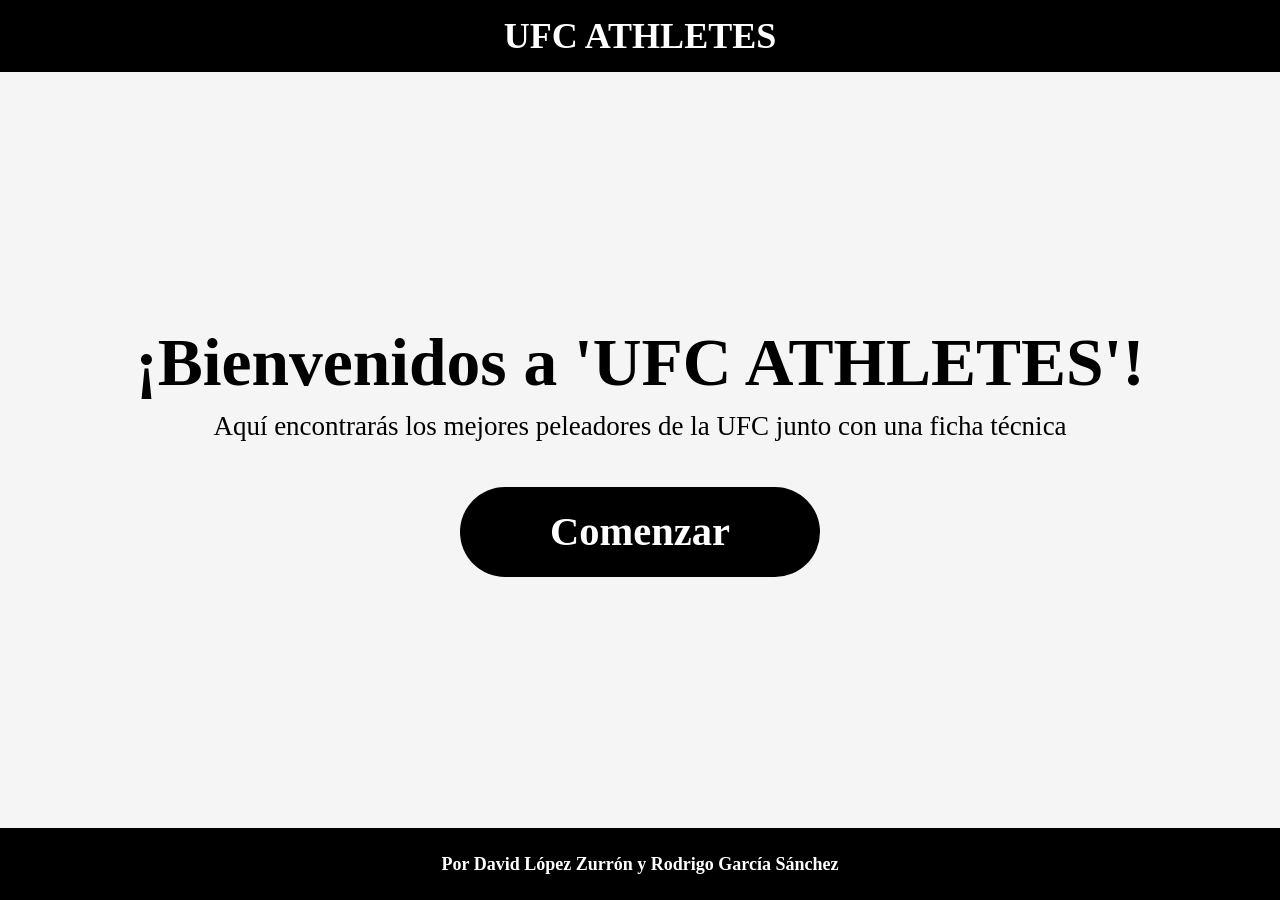
==== index.html @ 6932a55e "Creacion de css's y html de main comenzado" ====
<!doctype html>
<html lang="en">
<head>
    <meta charset="UTF-8">
    <meta name="viewport" content="width=device-width, initial-scale=1">
    <title>UFC Athletes</title>
    <link rel="stylesheet" href="styles/indexStyle.css">
</head>
<body>
    <header>
        <h2>UFC ATHLETES</h2>
    </header>

    <main>
        <h1>¡Bienvenidos a 'UFC ATHLETES'!</h1>
        <p class = "subtitulo">Aquí encontrarás los mejores peleadores de la UFC junto con una ficha técnica</p>
        <a href="main.html" target="_self" id="botonComenzar">
            <p>Comenzar</p>
        </a>
    </main>

    <footer>
        <p>Por David López Zurrón y Rodrigo García Sánchez</p>
    </footer>
</body>
</html>
---- styles/indexStyle.css ----
@import url("fonts.css");

@keyframes animacionBoton {
    from {
        opacity: 0;
        transform: translateY(20vh);
    } to {
        opacity: 100;
          }
}

*{
    margin: 0;
    padding: 0;
}

:root{
    --bg-color: whitesmoke;
    --color-header-footer: #000000;
    --white-font: white;
}

body{
    height: 100vh;
}

/* Header */
header{
    height: 8vh;
    background-color: var(--color-header-footer);
    display: flex;
    align-items: center;
    justify-content: center;
}

header h2{
    color: var(--white-font);
    font-family: Inter, serif;
    font-size: 4vh;

}

/* Main */
main{
    display: flex;
    align-items: center;
    justify-content: center;
    flex-direction: column;

    height: calc(100vh - (8vh + 8vh));
    background-color: var(--bg-color);
    color: var(--color-header-footer);
}

#botonComenzar{
    display: flex;
    align-items: center;
    justify-content: center;

    text-decoration: none;
    background-color: var(--color-header-footer);
    border-radius: 45px;
    width: 40vh;
    height: 10vh;
    margin-top: 5vh;
    transition: scale 1.5s;
    animation: animacionBoton 3s;
}

#botonComenzar:hover{
    scale: 1.25;
}

#botonComenzar p{
    text-decoration: none;
    color: var(--white-font);
    font-weight: 700;
    font-size: 4.5vh;
}

h1{
    font-size: 7.5vh;
}

.subtitulo{
    font-size: 3vh;
    margin-top: 1vh;
}

/* Footer */
footer{
    color: var(--white-font);
    font-family: Inter, serif;
    height: 8vh;
    background-color: var(--color-header-footer);

    display: flex;
    align-items: center;
    justify-content: center;
}

footer p{
    font-weight: 700;
    font-size: 2vh;
}
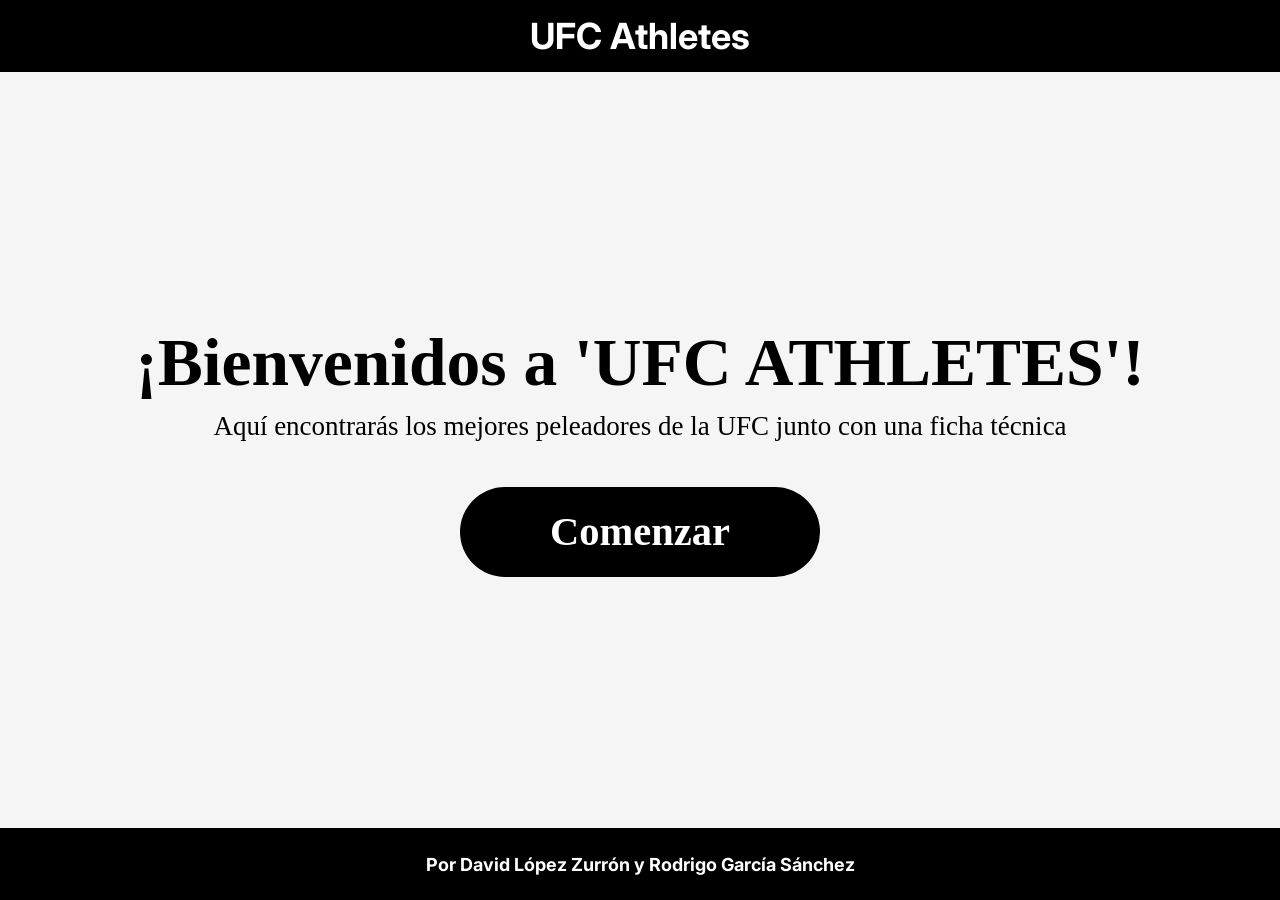
==== commit e3ae323e: "creación de tarjetas de peleadores" ====
--- a/index.html
+++ b/index.html
@@ -8,7 +8,7 @@
 </head>
 <body>
     <header>
-        <h2>UFC ATHLETES</h2>
+        <h2>UFC Athletes</h2>
     </header>
 
     <main>
--- a/styles/indexStyle.css
+++ b/styles/indexStyle.css
@@ -37,7 +37,6 @@
     color: var(--white-font);
     font-family: Inter, serif;
     font-size: 4vh;
-
 }
 
 /* Main */
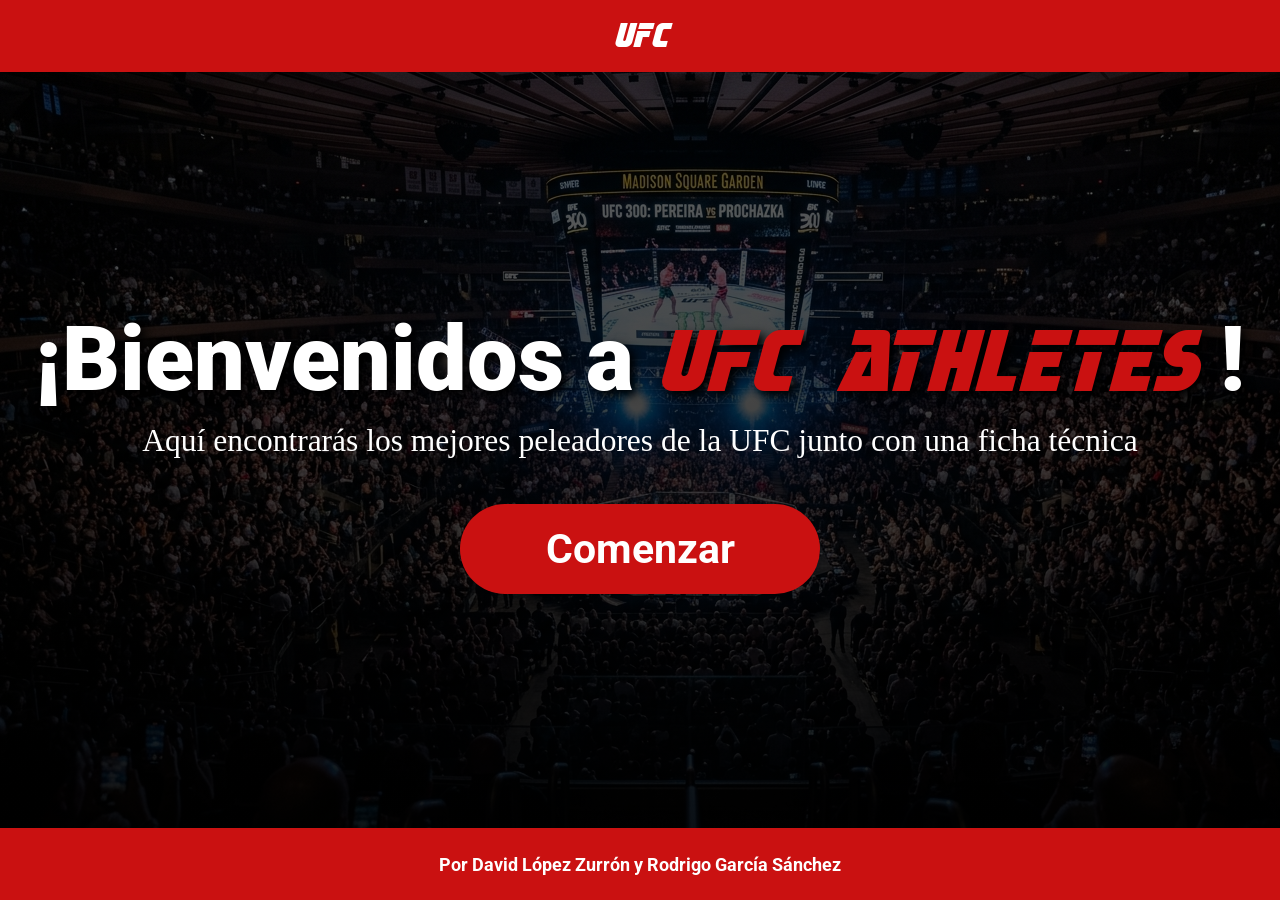
==== commit f5c32448: "landing page" ====
--- a/index.html
+++ b/index.html
@@ -8,11 +8,11 @@
 </head>
 <body>
     <header>
-        <h2>UFC Athletes</h2>
+        <h2>UFC</h2>
     </header>
 
     <main>
-        <h1>¡Bienvenidos a 'UFC ATHLETES'!</h1>
+        <h1>¡Bienvenidos a <span>UFC ATHLETES</span> !</h1>
         <p class = "subtitulo">Aquí encontrarás los mejores peleadores de la UFC junto con una ficha técnica</p>
         <a href="main.html" target="_self" id="botonComenzar">
             <p>Comenzar</p>
--- a/styles/indexStyle.css
+++ b/styles/indexStyle.css
@@ -16,7 +16,7 @@
 
 :root{
     --bg-color: whitesmoke;
-    --color-header-footer: #000000;
+    --color-header-footer: #ca1111ff;
     --white-font: white;
 }
 
@@ -35,7 +35,7 @@
 
 header h2{
     color: var(--white-font);
-    font-family: Inter, serif;
+    font-family: Sternbach, serif;
     font-size: 4vh;
 }
 
@@ -47,8 +47,10 @@
     flex-direction: column;
 
     height: calc(100vh - (8vh + 8vh));
-    background-color: var(--bg-color);
-    color: var(--color-header-footer);
+    background-image:
+            linear-gradient(rgba(0, 0, 0, 0.6), rgba(0, 0, 0, 0.9)),
+            url("../assets/img/bgImage.png");
+    color: white;
 }
 
 #botonComenzar{
@@ -57,6 +59,7 @@
     justify-content: center;
 
     text-decoration: none;
+    font-family: Roboto, serif;
     background-color: var(--color-header-footer);
     border-radius: 45px;
     width: 40vh;
@@ -67,7 +70,7 @@
 }
 
 #botonComenzar:hover{
-    scale: 1.25;
+    scale: 1.15;
 }
 
 #botonComenzar p{
@@ -78,18 +81,27 @@
 }
 
 h1{
-    font-size: 7.5vh;
+    font-size: 10vh;
+    font-family: Roboto, serif;
+    text-shadow: 5px 5px 10px black;
+    font-weight: 900;
+}
+
+h1 span{
+    font-family: Sternbach, serif;
+    color: var(--color-header-footer);
 }
 
 .subtitulo{
-    font-size: 3vh;
+    font-size: 3.5vh;
     margin-top: 1vh;
+    font-family: Tahoma, serif;
 }
 
 /* Footer */
 footer{
     color: var(--white-font);
-    font-family: Inter, serif;
+    font-family: Roboto, serif;
     height: 8vh;
     background-color: var(--color-header-footer);
 
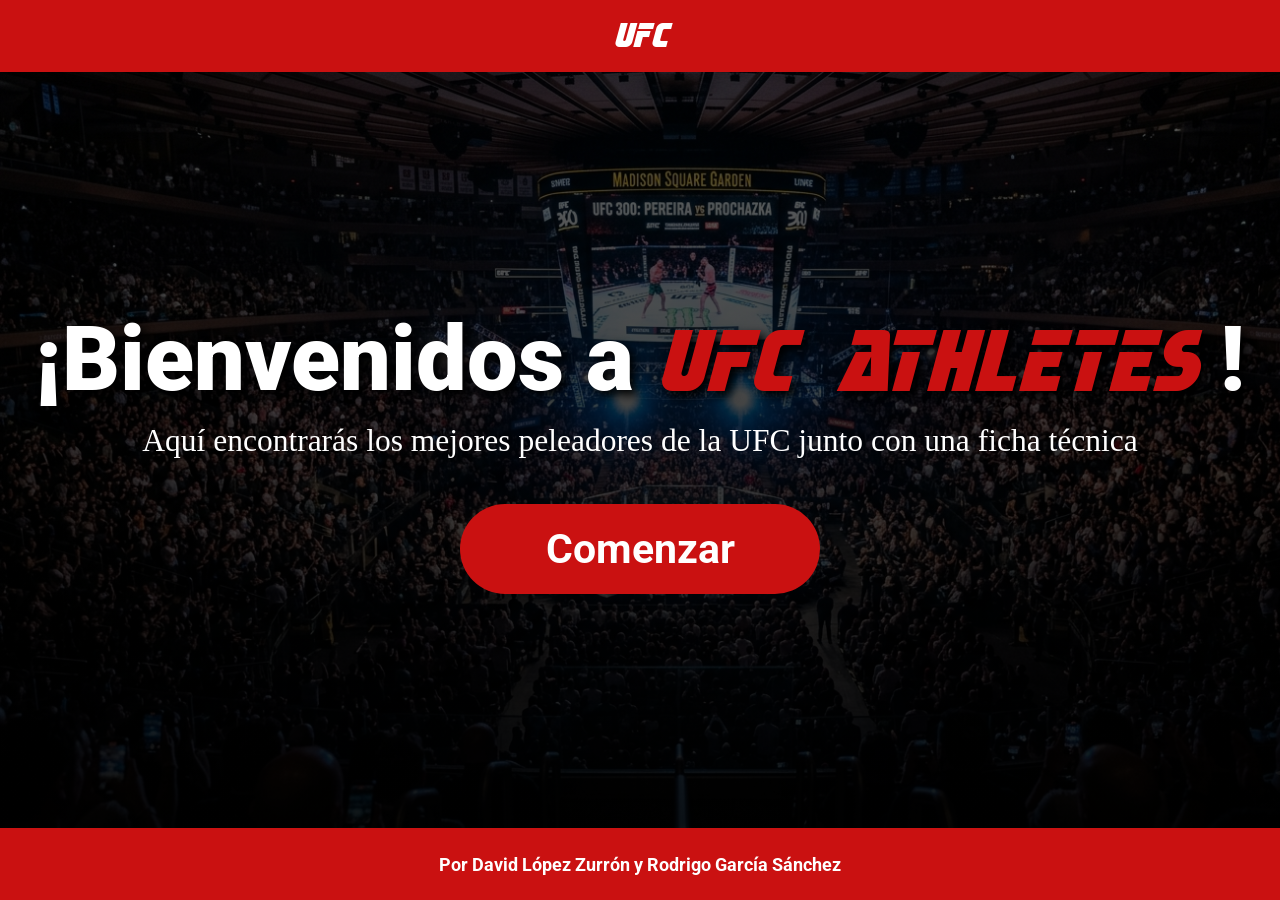
==== commit e1b08805: "commit 1" ====
--- a/index.html
+++ b/index.html
@@ -1,26 +1,29 @@
-<!doctype html>
+<!DOCTYPE html>
 <html lang="en">
-<head>
-    <meta charset="UTF-8">
-    <meta name="viewport" content="width=device-width, initial-scale=1">
+  <head>
+    <meta charset="UTF-8" />
+    <meta name="viewport" content="width=device-width, initial-scale=1" />
     <title>UFC Athletes</title>
-    <link rel="stylesheet" href="styles/indexStyle.css">
-</head>
-<body>
+    <link rel="stylesheet" href="styles/indexStyle.css" />
+  </head>
+  <body>
     <header>
-        <h2>UFC</h2>
+      <h2 onclick="window.open('https://www.ufc.com', '_blank')">UFC</h2>
     </header>
 
     <main>
-        <h1>¡Bienvenidos a <span>UFC ATHLETES</span> !</h1>
-        <p class = "subtitulo">Aquí encontrarás los mejores peleadores de la UFC junto con una ficha técnica</p>
-        <a href="main.html" target="_self" id="botonComenzar">
-            <p>Comenzar</p>
-        </a>
+      <h1>¡Bienvenidos a <span>UFC ATHLETES</span> !</h1>
+      <p class="subtitulo">
+        Aquí encontrarás los mejores peleadores de la UFC junto con una ficha
+        técnica
+      </p>
+      <a href="main.html" target="_self" id="botonComenzar">
+        <p>Comenzar</p>
+      </a>
     </main>
 
     <footer>
-        <p>Por David López Zurrón y Rodrigo García Sánchez</p>
+      <p>Por David López Zurrón y Rodrigo García Sánchez</p>
     </footer>
-</body>
-</html>+  </body>
+</html>
--- a/styles/indexStyle.css
+++ b/styles/indexStyle.css
@@ -1,116 +1,131 @@
 @import url("fonts.css");
 
-@keyframes animacionBoton {
-    from {
-        opacity: 0;
-        transform: translateY(20vh);
-    } to {
-        opacity: 100;
-          }
+* {
+  margin: 0;
+  padding: 0;
 }
 
-*{
-    margin: 0;
-    padding: 0;
+:root {
+  --bg-color: whitesmoke;
+  --color-header-footer: #ca1111ff;
+  --white-font: white;
 }
 
-:root{
-    --bg-color: whitesmoke;
-    --color-header-footer: #ca1111ff;
-    --white-font: white;
-}
-
-body{
-    height: 100vh;
+body {
+  height: 100vh;
 }
 
 /* Header */
-header{
-    height: 8vh;
-    background-color: var(--color-header-footer);
-    display: flex;
-    align-items: center;
-    justify-content: center;
+header {
+  height: 8vh;
+  background-color: var(--color-header-footer);
+  display: flex;
+  align-items: center;
+  justify-content: center;
 }
 
-header h2{
-    color: var(--white-font);
-    font-family: Sternbach, serif;
-    font-size: 4vh;
+header h2 {
+  color: var(--white-font);
+  font-family: Sternbach, serif;
+  font-size: 4vh;
+  cursor: pointer;
 }
 
 /* Main */
-main{
-    display: flex;
-    align-items: center;
-    justify-content: center;
-    flex-direction: column;
+main {
+  display: flex;
+  align-items: center;
+  justify-content: center;
+  flex-direction: column;
 
-    height: calc(100vh - (8vh + 8vh));
-    background-image:
-            linear-gradient(rgba(0, 0, 0, 0.6), rgba(0, 0, 0, 0.9)),
-            url("../assets/img/bgImage.png");
-    color: white;
+  height: calc(100vh - (8vh + 8vh));
+  background-image:
+    linear-gradient(rgba(0, 0, 0, 0.6), rgba(0, 0, 0, 0.9)),
+    url("../assets/img/bgImage.png");
+  background-size:cover;
+  background-repeat:no-repeat;
+  color: white;
 }
 
-#botonComenzar{
-    display: flex;
-    align-items: center;
-    justify-content: center;
+#botonComenzar {
+  display: flex;
+  align-items: center;
+  justify-content: center;
 
-    text-decoration: none;
-    font-family: Roboto, serif;
-    background-color: var(--color-header-footer);
-    border-radius: 45px;
-    width: 40vh;
-    height: 10vh;
-    margin-top: 5vh;
-    transition: scale 1.5s;
-    animation: animacionBoton 3s;
+  text-decoration: none;
+  font-family: Roboto, serif;
+  background-color: var(--color-header-footer);
+  border-radius: 45px;
+  width: 40vh;
+  height: 10vh;
+  margin-top: 5vh;
+  transition: scale 1.5s;
+  animation: animacionBoton 3s;
 }
 
-#botonComenzar:hover{
-    scale: 1.15;
+#botonComenzar:hover {
+  scale: 1.15;
 }
 
-#botonComenzar p{
-    text-decoration: none;
-    color: var(--white-font);
-    font-weight: 700;
-    font-size: 4.5vh;
+#botonComenzar p {
+  text-decoration: none;
+  color: var(--white-font);
+  font-weight: 700;
+  font-size: 4.5vh;
 }
 
-h1{
-    font-size: 10vh;
-    font-family: Roboto, serif;
-    text-shadow: 5px 5px 10px black;
-    font-weight: 900;
+h1 {
+  font-size: 10vh;
+  font-family: Roboto, serif;
+  text-shadow: 5px 5px 10px black;
+  font-weight: 900;
 }
 
-h1 span{
-    font-family: Sternbach, serif;
-    color: var(--color-header-footer);
+h1 span {
+  font-family: Sternbach, serif;
+  color: var(--color-header-footer);
+  animation: animacionTitulo 3s;
+  animation: infinite;
 }
 
-.subtitulo{
-    font-size: 3.5vh;
-    margin-top: 1vh;
-    font-family: Tahoma, serif;
+.subtitulo {
+  font-size: 3.5vh;
+  margin-top: 1vh;
+  font-family: Tahoma, serif;
 }
 
 /* Footer */
-footer{
-    color: var(--white-font);
-    font-family: Roboto, serif;
-    height: 8vh;
-    background-color: var(--color-header-footer);
+footer {
+  color: var(--white-font);
+  font-family: Roboto, serif;
+  height: 8vh;
+  background-color: var(--color-header-footer);
 
-    display: flex;
-    align-items: center;
-    justify-content: center;
+  display: flex;
+  align-items: center;
+  justify-content: center;
 }
 
-footer p{
-    font-weight: 700;
-    font-size: 2vh;
-}+footer p {
+  font-weight: 700;
+  font-size: 2vh;
+}
+
+@keyframes animacionBoton {
+  from {
+    opacity: 0;
+    transform: translateY(20vh);
+  }
+  to {
+    opacity: 100;
+  }
+}
+
+@keyframes animacionTitulo {
+  from {
+    color: var(--color-header-footer)
+  }
+  to{
+    color: red;
+  }
+}
